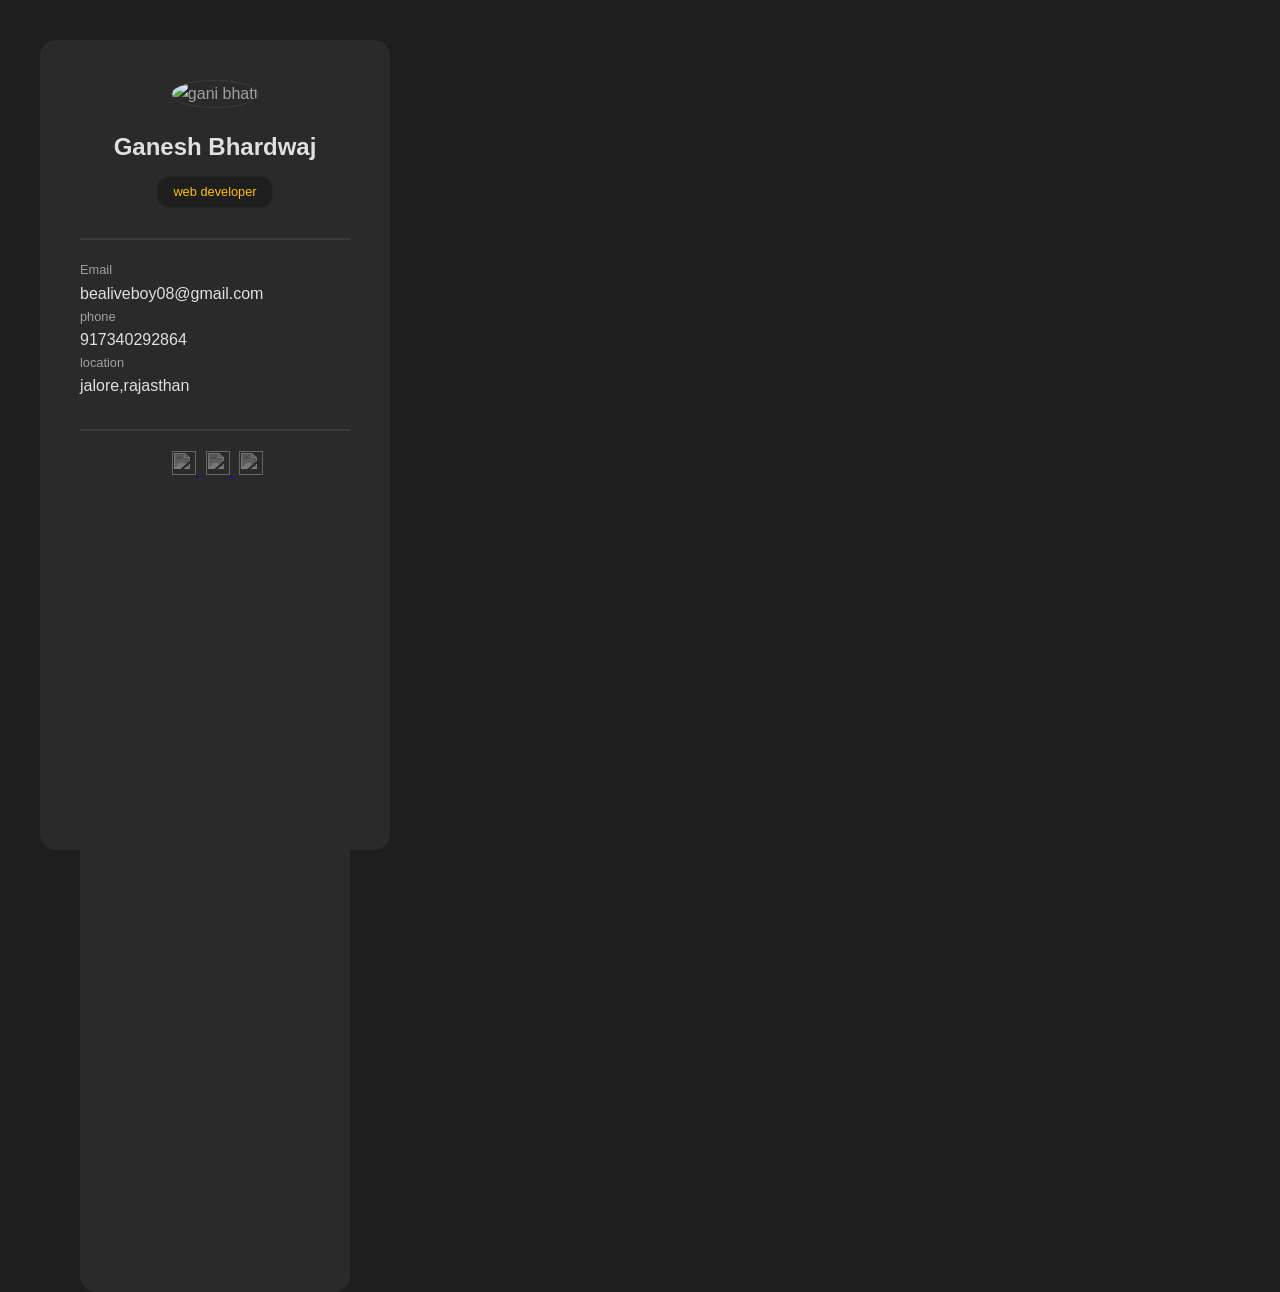
==== index.html @ 6aee0624 "Add files via upload" ====
<!DOCTYPE html>
<html lang="en">
<head>
  <meta charset="UTF-8">
  <meta name="viewport" content="width=device-width, initial-scale=1.0">
  <title>profile portfolio</title>

  <link rel="stylesheet" href="style.css">
</head>
<body>


  <div class="main-container">

    <div class="sidebar">


      <div class="profile">
        <img src="./Screenshot 2026-09-03 124118.png" alt="gani bhatt">
        <h2>Ganesh Bhardwaj</h2>
        <p>web developer</p>

      </div>



      

      <div class="Contact">
          <div class="email">
            <h3 class="label">Email</h3>
            <a href="mailto:bealiveboy08@gmail.com" class="value">bealiveboy08@gmail.com</a>
          </div>
          <div class="phone">
            <h3 class="label">phone</h3>
            <a href="tel:7340292864" class="value">917340292864</a>
          </div>
          <div class="location">
            <h3 class="label">location</h3>
            <a href="https://www.google.com/maps/place/Jalore,+Rajasthan/@25.3312968,72.5833931,13z/data=!3m1!4b1!4m6!3m5!1s0x394300b69ce99041:0x84350bcb66a1e861!8m2!3d25.3474783!4d72.6226296!16zL20vMDd3czE5?entry=ttu&g_ep=EgoyMDI2MDkwMi4wIKXMDSoASAFQAw%3D%3D" class="value">jalore,rajasthan</a>
          </div>
        

 

      </div>

      <div class="social">
        <a href="https://www.facebook.com/profile.php?id=100083729556363"><img src="https://simpleicons.org/icons/facebook.svg">
            <a href="https://github.com/bealiveboy08-afk"><img src="https://simpleicons.org/icons/github.svg">
               <a href="https://www.linkedin.com/in/ganesh-bhardwaj-1a9422370/"><img src="https://www.iconpacks.net/icons/1/free-linkedin-icon-112-thumb.png">




      </div>

      <div class="main-content">
        
      </div>

      



    </div>
   
    
  </div>

  
</body>
</html>
---- style.css ----
*{
    padding: 0;
    margin: 0;
    box-sizing: border-box;
}

body{
    background-color: #1e1e1e;
    font-family: sans-serif;
    color: #a0a0a0;
    line-height: 1.6;
}

.main-container{
    display: grid;
    max-width: 1200px;
    grid-template-columns: 350px 1fr;
    gap: 50px;
    padding-top: 40px;
    margin: auto; 
}

.sidebar{
    height: 90vh;
    background-color: #2a2a2a;
    border-radius: 16px;
    padding: 40px;
   
}

.main-content{
     height: 90vh;
    background-color: #2a2a2a;
    border-radius: 16px;
   
}

/* profile  */

.profile{
    text-align: center;

}






    .profile img{
        height: 120px;
        width: 120px;
        border-radius: 50%;
        border: 1px solid #3a3a3a;
    }

    .profile h2{
        font-size: 1.5rem;
        font-weight: 700;
        margin-top: 20px;
        color: #e0e0e0;
    }

    .profile p{
        background-color: #1e1e1e;
        padding: 5px 15px;
        color: #ffbf00;
        border: 1px solid #292323;
        font-size: 0.8rem;
        border-radius: 12px;
        display:inline-block;
        margin-top: 10px;

    }

    /*Contact information*/
.Contact{
    margin-top: 30px;
    border-top: 2px solid #3a3a3a;
    padding-top: 20px;
    
}

.label{
    font-weight: 500;
    font-size: 0.8rem;
    color: #a0a0a0;
}
.value{
    color: #e0e0e0;
    text-decoration: none;
    
}

/*social media*/

.social{
    margin-top: 30px;
    border-top: 2px solid #3a3a3a;
    padding-top: 20px;
    text-align: center;

}

.social img{
    height: 24px;
    width: 24px;
    margin-left: 5px;
    filter: grayscale(1)  invert(0.7);
    transition: filter 0.3s ease;
    text-decoration: none;
}

.social img:hover{
    filter: grayscale(0) invert(0);
   
}
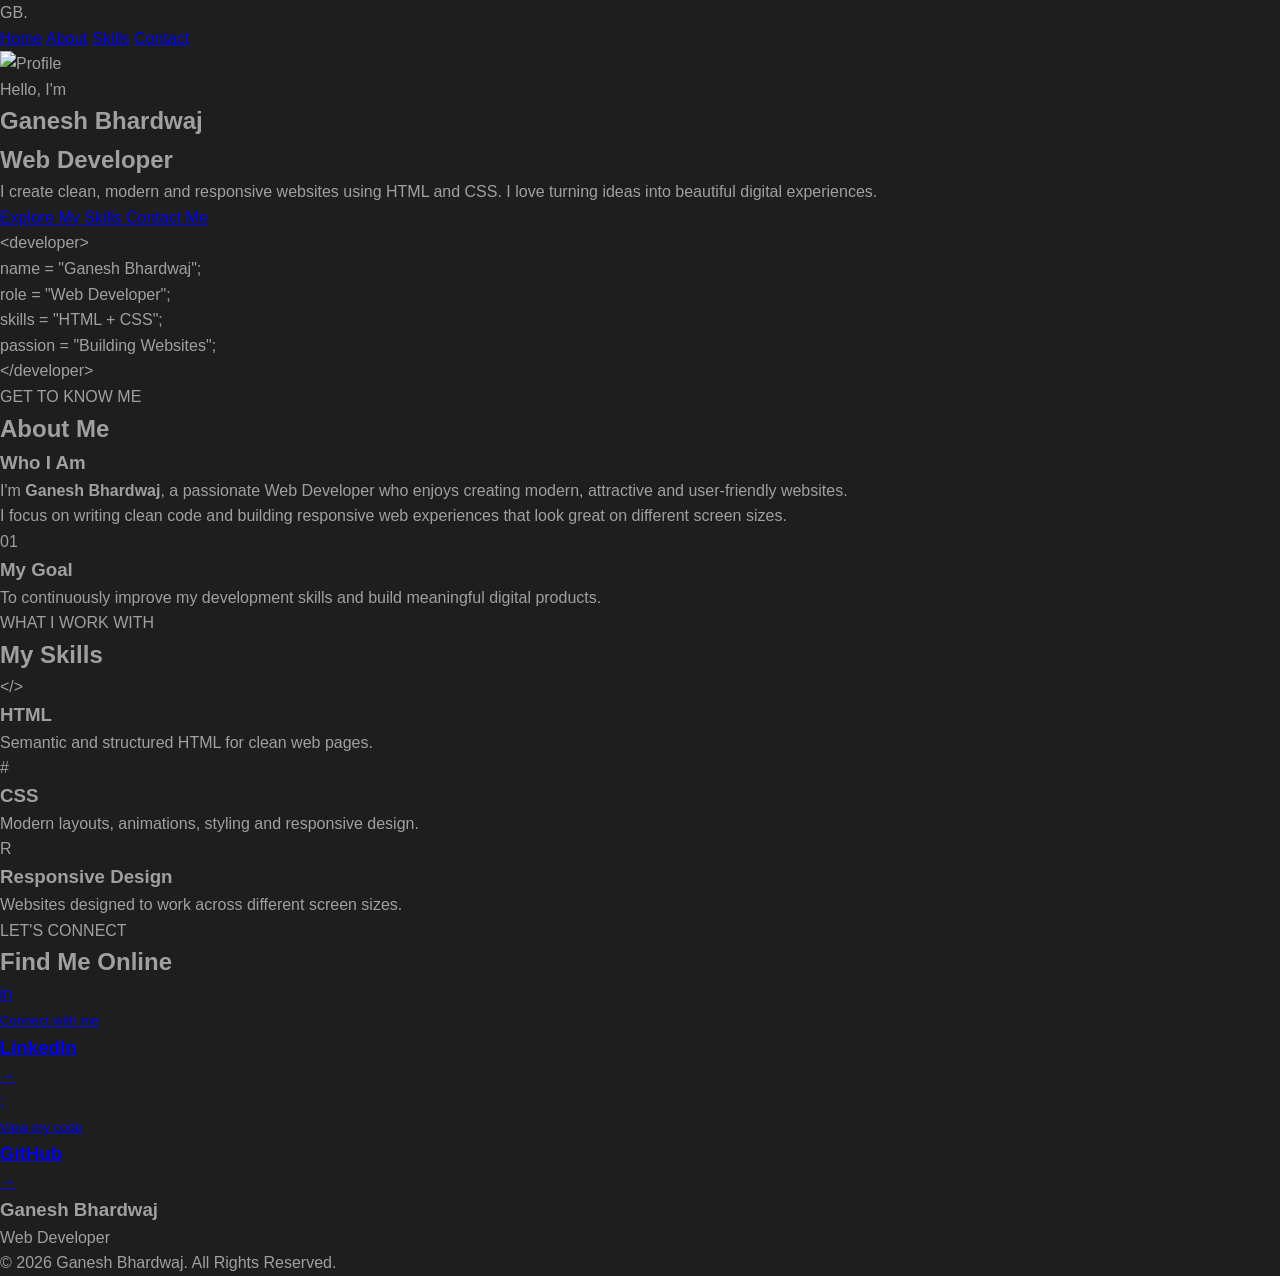
==== commit 5d15b58c: "Revamp index.html for personal portfolio Updated the HTML structure and content for the portfolio pa" ====
--- a/index.html
+++ b/index.html
@@ -1,73 +1,337 @@
 <!DOCTYPE html>
 <html lang="en">
 <head>
-  <meta charset="UTF-8">
-  <meta name="viewport" content="width=device-width, initial-scale=1.0">
-  <title>profile portfolio</title>
-
-  <link rel="stylesheet" href="style.css">
+    <meta charset="UTF-8">
+    <meta name="viewport" content="width=device-width, initial-scale=1.0">
+
+    <title>Ganesh Bhardwaj | Web Developer</title>
+
+   
+    <!-- CSS File -->
+    <link rel="stylesheet" href="style.css">
 </head>
+
+
+
+
 <body>
 
-
-  <div class="main-container">
-
-    <div class="sidebar">
-
-
-      <div class="profile">
-        <img src="./Screenshot 2026-09-03 124118.png" alt="gani bhatt">
-        <h2>Ganesh Bhardwaj</h2>
-        <p>web developer</p>
-
-      </div>
-
-
-
-      
-
-      <div class="Contact">
-          <div class="email">
-            <h3 class="label">Email</h3>
-            <a href="mailto:bealiveboy08@gmail.com" class="value">bealiveboy08@gmail.com</a>
-          </div>
-          <div class="phone">
-            <h3 class="label">phone</h3>
-            <a href="tel:7340292864" class="value">917340292864</a>
-          </div>
-          <div class="location">
-            <h3 class="label">location</h3>
-            <a href="https://www.google.com/maps/place/Jalore,+Rajasthan/@25.3312968,72.5833931,13z/data=!3m1!4b1!4m6!3m5!1s0x394300b69ce99041:0x84350bcb66a1e861!8m2!3d25.3474783!4d72.6226296!16zL20vMDd3czE5?entry=ttu&g_ep=EgoyMDI2MDkwMi4wIKXMDSoASAFQAw%3D%3D" class="value">jalore,rajasthan</a>
-          </div>
-        
-
- 
-
-      </div>
-
-      <div class="social">
-        <a href="https://www.facebook.com/profile.php?id=100083729556363"><img src="https://simpleicons.org/icons/facebook.svg">
-            <a href="https://github.com/bealiveboy08-afk"><img src="https://simpleicons.org/icons/github.svg">
-               <a href="https://www.linkedin.com/in/ganesh-bhardwaj-1a9422370/"><img src="https://www.iconpacks.net/icons/1/free-linkedin-icon-112-thumb.png">
-
-
-
-
-      </div>
-
-      <div class="main-content">
-        
-      </div>
-
-      
-
-
-
-    </div>
+    <!-- ================= HEADER ================= -->
+
+    <header class="header">
+
+        <div class="logo">
+            GB<span>.</span>
+        </div>
+
+        <nav class="navbar">
+            <a href="#home">Home</a>
+            <a href="#about">About</a>
+            <a href="#skills">Skills</a>
+            <a href="#contact">Contact</a>
+        </nav>
+
+    </header>
+
    
-    
-  </div>
-
-  
+
+
+    <!-- ================= HOME ================= -->
+
+    <section class="hero" id="home">
+
+     <div class="circle-container">
+  <img src="Screenshot 2026-09-03 124118.png" alt="Profile" class="circle-pop">
+</div>
+
+        <div class="hero-content">
+
+            <p class="small-text">
+                Hello, I'm
+            </p>
+
+            <h1>
+                Ganesh <span>Bhardwaj</span>
+            </h1>
+
+            <h2>
+                Web Developer
+            </h2>
+
+            <p class="description">
+                I create clean, modern and responsive websites
+                using HTML and CSS. I love turning ideas into
+                beautiful digital experiences.
+            </p>
+
+            <div class="hero-buttons">
+
+                <a href="#skills" class="btn primary-btn">
+                    Explore My Skills
+                </a>
+
+                <a href="#contact" class="btn secondary-btn">
+                    Contact Me
+                </a>
+
+            </div>
+
+        </div>
+
+
+        <!-- Developer Card -->
+
+        <div class="developer-card">
+
+            <div class="card-top">
+                <span class="dot red"></span>
+                <span class="dot yellow"></span>
+                <span class="dot green"></span>
+            </div>
+
+            <div class="code-area">
+
+                <p>
+                    <span class="purple">&lt;developer&gt;</span>
+                </p>
+
+                <p class="indent">
+                    <span class="blue">name</span> =
+                    <span class="green">"Ganesh Bhardwaj"</span>;
+                </p>
+
+                <p class="indent">
+                    <span class="blue">role</span> =
+                    <span class="green">"Web Developer"</span>;
+                </p>
+
+                <p class="indent">
+                    <span class="blue">skills</span> =
+                    <span class="green">"HTML + CSS"</span>;
+                </p>
+
+                <p class="indent">
+                    <span class="blue">passion</span> =
+                    <span class="green">"Building Websites"</span>;
+                </p>
+
+                <p>
+                    <span class="purple">&lt;/developer&gt;</span>
+                </p>
+
+            </div>
+
+        </div>
+
+    </section>
+
+
+    <!-- ================= ABOUT ================= -->
+
+    <section class="about section" id="about">
+
+        <div class="section-title">
+            <p>GET TO KNOW ME</p>
+            <h2>About <span>Me</span></h2>
+        </div>
+
+        <div class="about-content">
+
+            <div class="about-box">
+                <h3>Who I Am</h3>
+
+                <p>
+                    I'm <strong>Ganesh Bhardwaj</strong>, a passionate
+                    Web Developer who enjoys creating modern,
+                    attractive and user-friendly websites.
+                </p>
+
+                <p>
+                    I focus on writing clean code and building
+                    responsive web experiences that look great
+                    on different screen sizes.
+                </p>
+            </div>
+
+
+            <div class="about-box highlight">
+
+                <div class="number">
+                    01
+                </div>
+
+                <h3>My Goal</h3>
+
+                <p>
+                    To continuously improve my development skills
+                    and build meaningful digital products.
+                </p>
+
+            </div>
+
+        </div>
+
+    </section>
+
+
+    <!-- ================= SKILLS ================= -->
+
+    <section class="skills section" id="skills">
+
+        <div class="section-title">
+            <p>WHAT I WORK WITH</p>
+            <h2>My <span>Skills</span></h2>
+        </div>
+
+
+        <div class="skills-container">
+
+            <div class="skill-card">
+
+                <div class="skill-icon">
+                    &lt;/&gt;
+                </div>
+
+                <h3>HTML</h3>
+
+                <p>
+                    Semantic and structured HTML
+                    for clean web pages.
+                </p>
+
+                <div class="skill-line">
+                    <div class="html-progress"></div>
+                </div>
+
+            </div>
+
+
+            <div class="skill-card">
+
+                <div class="skill-icon">
+                    #
+                </div>
+
+                <h3>CSS</h3>
+
+                <p>
+                    Modern layouts, animations,
+                    styling and responsive design.
+                </p>
+
+                <div class="skill-line">
+                    <div class="css-progress"></div>
+                </div>
+
+            </div>
+
+
+            <div class="skill-card">
+
+                <div class="skill-icon">
+                    R
+                </div>
+
+                <h3>Responsive Design</h3>
+
+                <p>
+                    Websites designed to work
+                    across different screen sizes.
+                </p>
+
+                <div class="skill-line">
+                    <div class="responsive-progress"></div>
+                </div>
+
+            </div>
+
+        </div>
+
+    </section>
+
+
+    <!-- ================= CONTACT ================= -->
+
+    <section class="contact section" id="contact">
+
+        <div class="section-title">
+            <p>LET'S CONNECT</p>
+            <h2>Find Me <span>Online</span></h2>
+        </div>
+
+
+        <div class="social-container">
+
+
+            <!-- LINKEDIN -->
+
+            <a
+                href="https://www.linkedin.com/in/ganesh-bhardwaj-1a9422370/"
+                target="_blank"
+                class="social-card linkedin"
+            >
+
+                <div class="social-icon">
+                    in
+                </div>
+
+                <div class="social-text">
+                    <small>Connect with me</small>
+                    <h3>LinkedIn</h3>
+                </div>
+
+                <div class="arrow">
+                    →
+                </div>
+
+            </a>
+
+
+            <!-- GITHUB -->
+
+            <a
+                href="https://github.com/bealiveboy08-afk"
+                target="_blank"
+                class="social-card github"
+            >
+
+                <div class="social-icon github-icon">
+                    <img src="https://cdn.iconscout.com/icon/free/png-256/free-github-logo-icon-svg-download-png-8630395.png?f=webp" alt="">;
+                </div>
+
+                <div class="social-text">
+                    <small>View my code</small>
+                    <h3>GitHub</h3>
+                </div>
+
+                <div class="arrow">
+                    →
+                </div>
+
+            </a>
+
+        </div>
+
+    </section>
+
+
+    <!-- ================= FOOTER ================= -->
+
+    <footer>
+
+        <h3>Ganesh Bhardwaj</h3>
+
+        <p>
+            Web Developer
+        </p>
+
+        <div class="footer-line"></div>
+
+        <p class="copyright">
+            © 2026 Ganesh Bhardwaj. All Rights Reserved.
+        </p>
+
+    </footer>
+
 </body>
 </html>
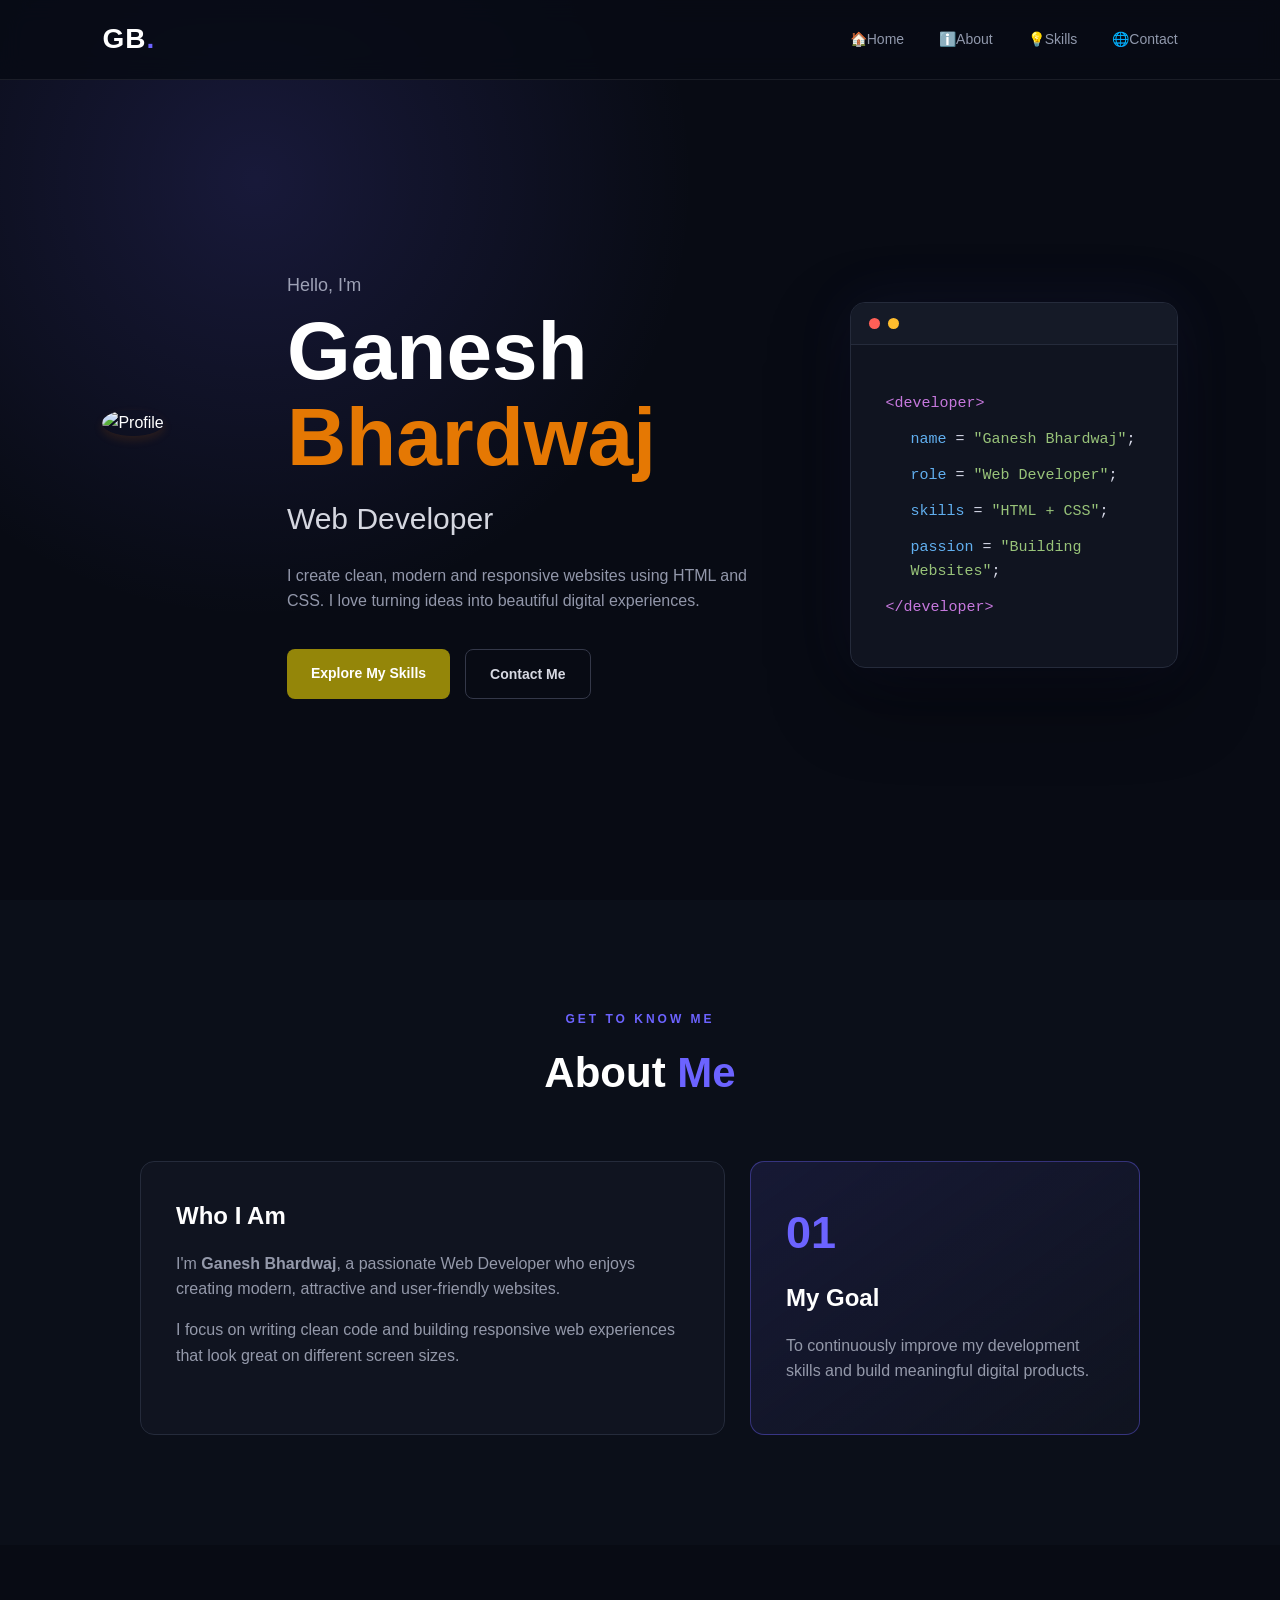
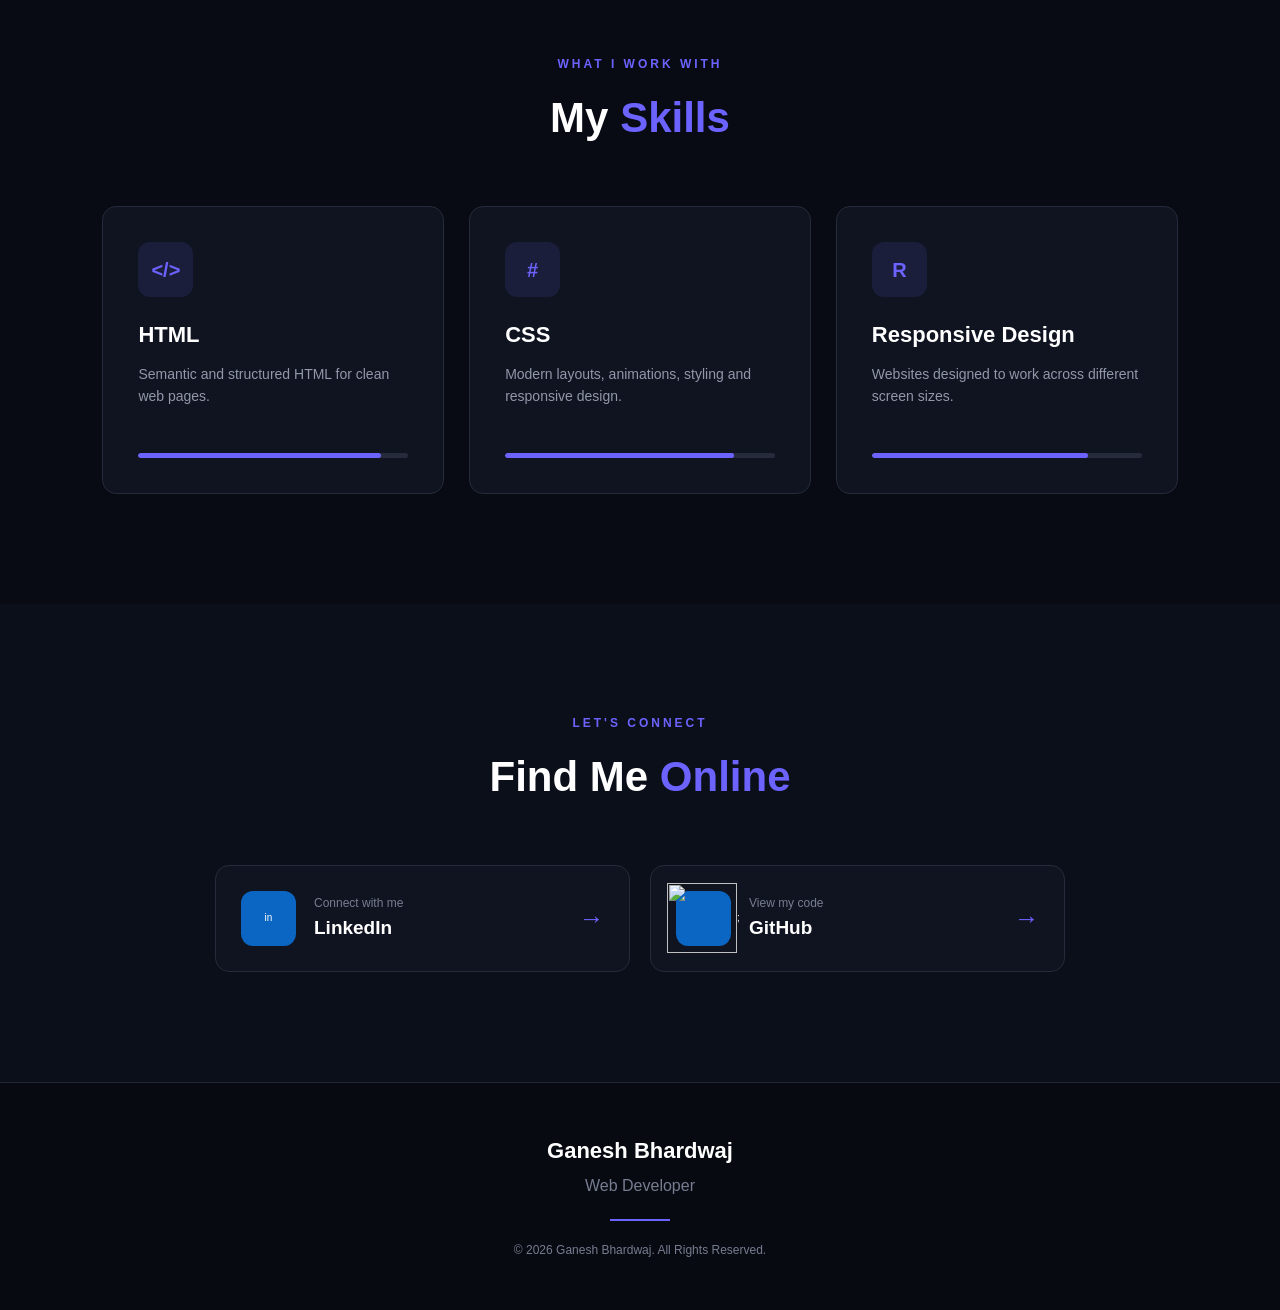
==== commit 5354f611: "Fix HTML encoding issues and update content" ====
--- a/index.html
+++ b/index.html
@@ -25,10 +25,10 @@
         </div>
 
         <nav class="navbar">
-            <a href="#home">Home</a>
-            <a href="#about">About</a>
-            <a href="#skills">Skills</a>
-            <a href="#contact">Contact</a>
+            <a href="#home">🏠Home</a>
+            <a href="#about">ℹ️About</a>
+            <a href="#skills">💡Skills</a>
+            <a href="#contact">🌐Contact</a>
         </nav>
 
     </header>
--- a/style.css
+++ b/style.css
@@ -1,118 +1,760 @@
-*{
+* {
+    margin: 0;
     padding: 0;
-    margin: 0;
     box-sizing: border-box;
 }
 
-body{
-    background-color: #1e1e1e;
-    font-family: sans-serif;
-    color: #a0a0a0;
+html {
+    scroll-behavior: smooth;
+}
+
+
+.circle-container {
+  width: 150px;
+  height: 150px;
+  perspective: 800px;   
+  overflow: visible;    
+  display: inline-block;
+}
+
+
+.circle-pop {
+  width: 150px;       
+  height: 150px;     
+  border-radius: 50%; 
+  object-fit: cover;
+  cursor: pointer;
+  
+  
+  transition: transform 0.4s cubic-bezier(0.175, 0.885, 0.32, 1.275), box-shadow 0.4s ease;
+  box-shadow: 0 4px 10px rgba(217, 108, 6, 0.15); 
+}
+
+
+.circle-pop:hover,
+.circle-pop:active {
+  
+  transform: scale(1.15) translateY(-12px) translateZ(30px);
+  
+  
+  box-shadow: 0 25px 40px rgba(0, 0, 0, 0.35);
+}
+
+
+
+body {
+    font-family: "Poppins", sans-serif;
+    background: #080b14;
+    color: #ffffff;
     line-height: 1.6;
 }
 
-.main-container{
+a {
+    text-decoration: none;
+    color: inherit;
+}
+
+span {
+    color: #759620;
+}
+
+
+/* =========================
+   HEADER
+========================= */
+
+.header {
+    width: 100%;
+    height: 80px;
+
+    display: flex;
+    align-items: center;
+    justify-content: space-between;
+
+    padding: 0 8%;
+
+    position: fixed;
+    top: 0;
+    left: 0;
+
+    background: rgba(8, 11, 20, 0.85);
+
+    backdrop-filter: blur(12px);
+
+    border-bottom: 1px solid rgba(255, 255, 255, 0.08);
+
+    z-index: 1000;
+}
+
+
+/* Logo */
+
+.logo {
+    font-size: 28px;
+    font-weight: 800;
+    letter-spacing: 1px;
+}
+
+.logo span {
+    color: #6c63ff;
+}
+
+
+/* Navbar */
+
+.navbar {
+    display: flex;
+    gap: 35px;
+}
+
+.navbar a {
+    font-size: 14px;
+    color: #9199ad;
+
+    transition: 0.3s;
+}
+
+.navbar a:hover {
+    color: #6363ff;
+}
+
+
+/* =========================
+   HERO
+========================= */
+
+.hero {
+    min-height: 100vh;
+
+    padding: 150px 8% 80px;
+
+    display: flex;
+    align-items: center;
+    justify-content: space-between;
+
+    gap: 80px;
+
+    background:
+        radial-gradient(
+            circle at 20% 20%,
+            rgba(108, 99, 255, 0.16),
+            transparent 35%
+        ),
+        #080b14;
+}
+
+
+/* Hero Content */
+
+.hero-content {
+    max-width: 650px;
+}
+
+.small-text {
+    color: #9da1b5;
+    font-size: 18px;
+    margin-bottom: 8px;
+}
+
+.hero h1 {
+    font-size: clamp(48px, 7vw, 82px);
+    line-height: 1.05;
+    font-weight: 800;
+}
+
+.hero h1 span {
+    color: #e57803;
+}
+
+.hero h2 {
+    margin-top: 15px;
+
+    font-size: 30px;
+    font-weight: 500;
+
+    color: #d5d7e0;
+}
+
+.description {
+    margin-top: 20px;
+
+    max-width: 580px;
+
+    color: #9297aa;
+
+    font-size: 16px;
+}
+
+
+/* Buttons */
+
+.hero-buttons {
+    display: flex;
+    gap: 15px;
+
+    margin-top: 35px;
+}
+
+.btn {
+    padding: 13px 24px;
+
+    border-radius: 8px;
+
+    font-size: 14px;
+    font-weight: 600;
+
+    transition: 0.3s;
+}
+
+.primary-btn {
+    background: #948609;
+}
+
+.primary-btn:hover {
+    background: #095e45;
+    transform: translateY(-3px);
+}
+
+.secondary-btn {
+    border: 1px solid #343849;
+    color: #d7d9e2;
+}
+
+.secondary-btn:hover {
+    border-color: #6c63ff;
+    color: #6c63ff;
+}
+
+
+/* =========================
+   CODE CARD
+========================= */
+
+.developer-card {
+    width: 470px;
+
+    background: #101420;
+
+    border: 1px solid #252b3b;
+
+    border-radius: 15px;
+
+    overflow: hidden;
+
+    box-shadow:
+        0 30px 80px rgba(0, 0, 0, 0.4),
+        0 0 60px rgba(108, 99, 255, 0.08);
+}
+
+
+/* Card Top */
+
+.card-top {
+    height: 42px;
+
+    display: flex;
+    align-items: center;
+
+    gap: 8px;
+
+    padding-left: 18px;
+
+    background: #151a27;
+
+    border-bottom: 1px solid #252b3b;
+}
+
+.dot {
+    width: 11px;
+    height: 11px;
+
+    border-radius: 50%;
+}
+
+.red {
+    background: #ff5f57;
+}
+
+.yellow {
+    background: #ffbd2e;
+}
+
+
+
+
+/* Code */
+
+.code-area {
+    padding: 35px;
+
+    font-family: "Courier New", monospace;
+
+    font-size: 15px;
+
+    color: #d9dbea;
+}
+
+.code-area p {
+    margin: 12px 0;
+}
+
+.indent {
+    padding-left: 25px;
+}
+
+.purple {
+    color: #c678dd;
+}
+
+.blue {
+    color: #61afef;
+}
+
+.green {
+    color: #98c379;
+}
+
+
+/* =========================
+   SECTIONS
+========================= */
+
+.section {
+    padding: 110px 8%;
+}
+
+.section-title {
+    text-align: center;
+
+    margin-bottom: 55px;
+}
+
+.section-title p {
+    color: #6c63ff;
+
+    font-size: 12px;
+
+    letter-spacing: 3px;
+
+    font-weight: 600;
+
+    margin-bottom: 10px;
+}
+
+.section-title h2 {
+    font-size: 42px;
+}
+
+.section-title h2 span {
+    color: #6c63ff;
+}
+
+
+/* =========================
+   ABOUT
+========================= */
+
+.about {
+    background: #0b0f19;
+}
+
+.about-content {
+    max-width: 1000px;
+
+    margin: auto;
+
     display: grid;
-    max-width: 1200px;
-    grid-template-columns: 350px 1fr;
-    gap: 50px;
-    padding-top: 40px;
-    margin: auto; 
-}
-
-.sidebar{
-    height: 90vh;
-    background-color: #2a2a2a;
-    border-radius: 16px;
-    padding: 40px;
-   
-}
-
-.main-content{
-     height: 90vh;
-    background-color: #2a2a2a;
-    border-radius: 16px;
-   
-}
-
-/* profile  */
-
-.profile{
+
+    grid-template-columns: 1.5fr 1fr;
+
+    gap: 25px;
+}
+
+.about-box {
+    padding: 35px;
+
+    border-radius: 14px;
+
+    background: #101420;
+
+    border: 1px solid #252b3b;
+}
+
+.about-box h3 {
+    font-size: 24px;
+
+    margin-bottom: 15px;
+}
+
+.about-box p {
+    color: #9499aa;
+
+    margin-bottom: 15px;
+}
+
+.highlight {
+    border-color: rgba(108, 99, 255, 0.4);
+
+    background:
+        linear-gradient(
+            145deg,
+            rgba(108, 99, 255, 0.12),
+            #101420
+        );
+}
+
+.number {
+    font-size: 45px;
+
+    font-weight: 800;
+
+    color: #6c63ff;
+
+    margin-bottom: 10px;
+}
+
+
+/* =========================
+   SKILLS
+========================= */
+
+.skills-container {
+    max-width: 1100px;
+
+    margin: auto;
+
+    display: grid;
+
+    grid-template-columns:
+        repeat(3, 1fr);
+
+    gap: 25px;
+}
+
+.skill-card {
+    padding: 35px;
+
+    background: #101420;
+
+    border: 1px solid #252b3b;
+
+    border-radius: 14px;
+
+    transition: 0.3s;
+}
+
+.skill-card:hover {
+    transform: translateY(-8px);
+
+    border-color: #6c63ff;
+
+    box-shadow:
+        0 15px 40px rgba(0, 0, 0, 0.25);
+}
+
+.skill-icon {
+    width: 55px;
+    height: 55px;
+
+    display: flex;
+    align-items: center;
+    justify-content: center;
+
+    border-radius: 12px;
+
+    background: rgba(108, 99, 255, 0.12);
+
+    color: #6c63ff;
+
+    font-size: 20px;
+    font-weight: 700;
+
+    margin-bottom: 20px;
+}
+
+.skill-card h3 {
+    font-size: 22px;
+
+    margin-bottom: 10px;
+}
+
+.skill-card p {
+    color: #9297aa;
+
+    font-size: 14px;
+
+    min-height: 70px;
+}
+
+
+/* Skill Bars */
+
+.skill-line {
+    width: 100%;
+    height: 5px;
+
+    margin-top: 20px;
+
+    border-radius: 10px;
+
+    background: #252b3b;
+
+    overflow: hidden;
+}
+
+.html-progress,
+.css-progress,
+.responsive-progress {
+    height: 100%;
+
+    border-radius: 10px;
+
+    background: #6c63ff;
+}
+
+.html-progress {
+    width: 90%;
+}
+
+.css-progress {
+    width: 85%;
+}
+
+.responsive-progress {
+    width: 80%;
+}
+
+
+/* =========================
+   CONTACT
+========================= */
+
+.contact {
+    background: #0b0f19;
+}
+
+.social-container {
+    max-width: 850px;
+
+    margin: auto;
+
+    display: grid;
+
+    grid-template-columns:
+        repeat(2, 1fr);
+
+    gap: 20px;
+}
+
+.social-card {
+    display:flex;
+
+    align-items: center;
+
+    gap: 18px;
+
+    padding: 25px;
+
+    border: 1px solid #252b3b;
+
+    border-radius: 14px;
+
+    background: #101420;
+
+    transition: 0.3s;
+}
+
+.social-card:hover {
+    transform: translateY(-5px);
+
+    border-color: #6c63ff;
+}
+
+.social-icon {
+    width: 55px;
+    height: 55px;
+
+    flex-shrink: 0;
+
+    display: flex;
+
+    align-items: center;
+    justify-content: center;
+
+    border-radius: 12px;
+
+    background: #0a66c2;
+
+    color: white;
+
+    font-size: 10px;
+
+    font-weight: 100;
+}
+
+
+
+.social-card img {
+    width: 70px;
+    height: 70px;
+    object-fit: contain;
+}
+
+.social-text {
+    flex: 1;
+}
+
+.social-text small {
+    display: block;
+
+    color: #777d91;
+
+    font-size: 12px;
+}
+
+.social-text h3 {
+    font-size: 19px;
+}
+
+.arrow {
+    font-size: 25px;
+
+    color: #6c63ff;
+}
+
+
+/* =========================
+   FOOTER
+========================= */
+
+footer {
     text-align: center;
 
-}
-
-
-
-
-
-
-    .profile img{
-        height: 120px;
-        width: 120px;
-        border-radius: 50%;
-        border: 1px solid #3a3a3a;
-    }
-
-    .profile h2{
-        font-size: 1.5rem;
-        font-weight: 700;
-        margin-top: 20px;
-        color: #e0e0e0;
-    }
-
-    .profile p{
-        background-color: #1e1e1e;
-        padding: 5px 15px;
-        color: #ffbf00;
-        border: 1px solid #292323;
-        font-size: 0.8rem;
-        border-radius: 12px;
-        display:inline-block;
-        margin-top: 10px;
-
-    }
-
-    /*Contact information*/
-.Contact{
-    margin-top: 30px;
-    border-top: 2px solid #3a3a3a;
-    padding-top: 20px;
-    
-}
-
-.label{
-    font-weight: 500;
-    font-size: 0.8rem;
-    color: #a0a0a0;
-}
-.value{
-    color: #e0e0e0;
-    text-decoration: none;
-    
-}
-
-/*social media*/
-
-.social{
-    margin-top: 30px;
-    border-top: 2px solid #3a3a3a;
-    padding-top: 20px;
-    text-align: center;
-
-}
-
-.social img{
-    height: 24px;
-    width: 24px;
-    margin-left: 5px;
-    filter: grayscale(1)  invert(0.7);
-    transition: filter 0.3s ease;
-    text-decoration: none;
-}
-
-.social img:hover{
-    filter: grayscale(0) invert(0);
-   
-}
-
+    padding: 50px 20px;
+
+    background: #070a11;
+
+    border-top: 1px solid #202533;
+}
+
+footer h3 {
+    font-size: 22px;
+}
+
+footer p {
+    color: #777d91;
+
+    margin-top: 5px;
+}
+
+.footer-line {
+    width: 60px;
+    height: 2px;
+
+    background: #6c63ff;
+
+    margin: 20px auto;
+}
+
+.copyright {
+    font-size: 12px;
+}
+
+
+/* =========================
+   RESPONSIVE
+========================= */
+
+@media (max-width: 950px) {
+
+    .hero {
+        flex-direction: column;
+
+        text-align: center;
+
+        padding-top: 130px;
+    }
+
+    .description {
+        margin-left: auto;
+        margin-right: auto;
+    }
+
+    .hero-buttons {
+        justify-content: center;
+    }
+
+    .developer-card {
+        width: 100%;
+        max-width: 600px;
+    }
+
+    .skills-container {
+        grid-template-columns: 1fr;
+        max-width: 600px;
+    }
+
+}
+
+
+@media (max-width: 700px) {
+
+    .header {
+        padding: 0 5%;
+    }
+
+    .navbar {
+        gap: 15px;
+    }
+
+    .navbar a {
+        font-size: 12px;
+    }
+
+    .hero h1 {
+        font-size: 48px;
+    }
+
+    .hero h2 {
+        font-size: 24px;
+    }
+
+    .section {
+        padding: 80px 5%;
+    }
+
+    .about-content {
+        grid-template-columns: 1fr;
+    }
+
+    .social-container {
+        grid-template-columns: 1fr;
+    }
+
+}
+
+
+@media (max-width: 480px) {
+
+    .navbar {
+        display: none;
+    }
+
+    .hero {
+        padding-left: 5%;
+        padding-right: 5%;
+    }
+
+    .hero h1 {
+        font-size: 40px;
+    }
+
+    .hero-buttons {
+        flex-direction: column;
+    }
+
+    .developer-card {
+        display: none;
+    }
+
+}
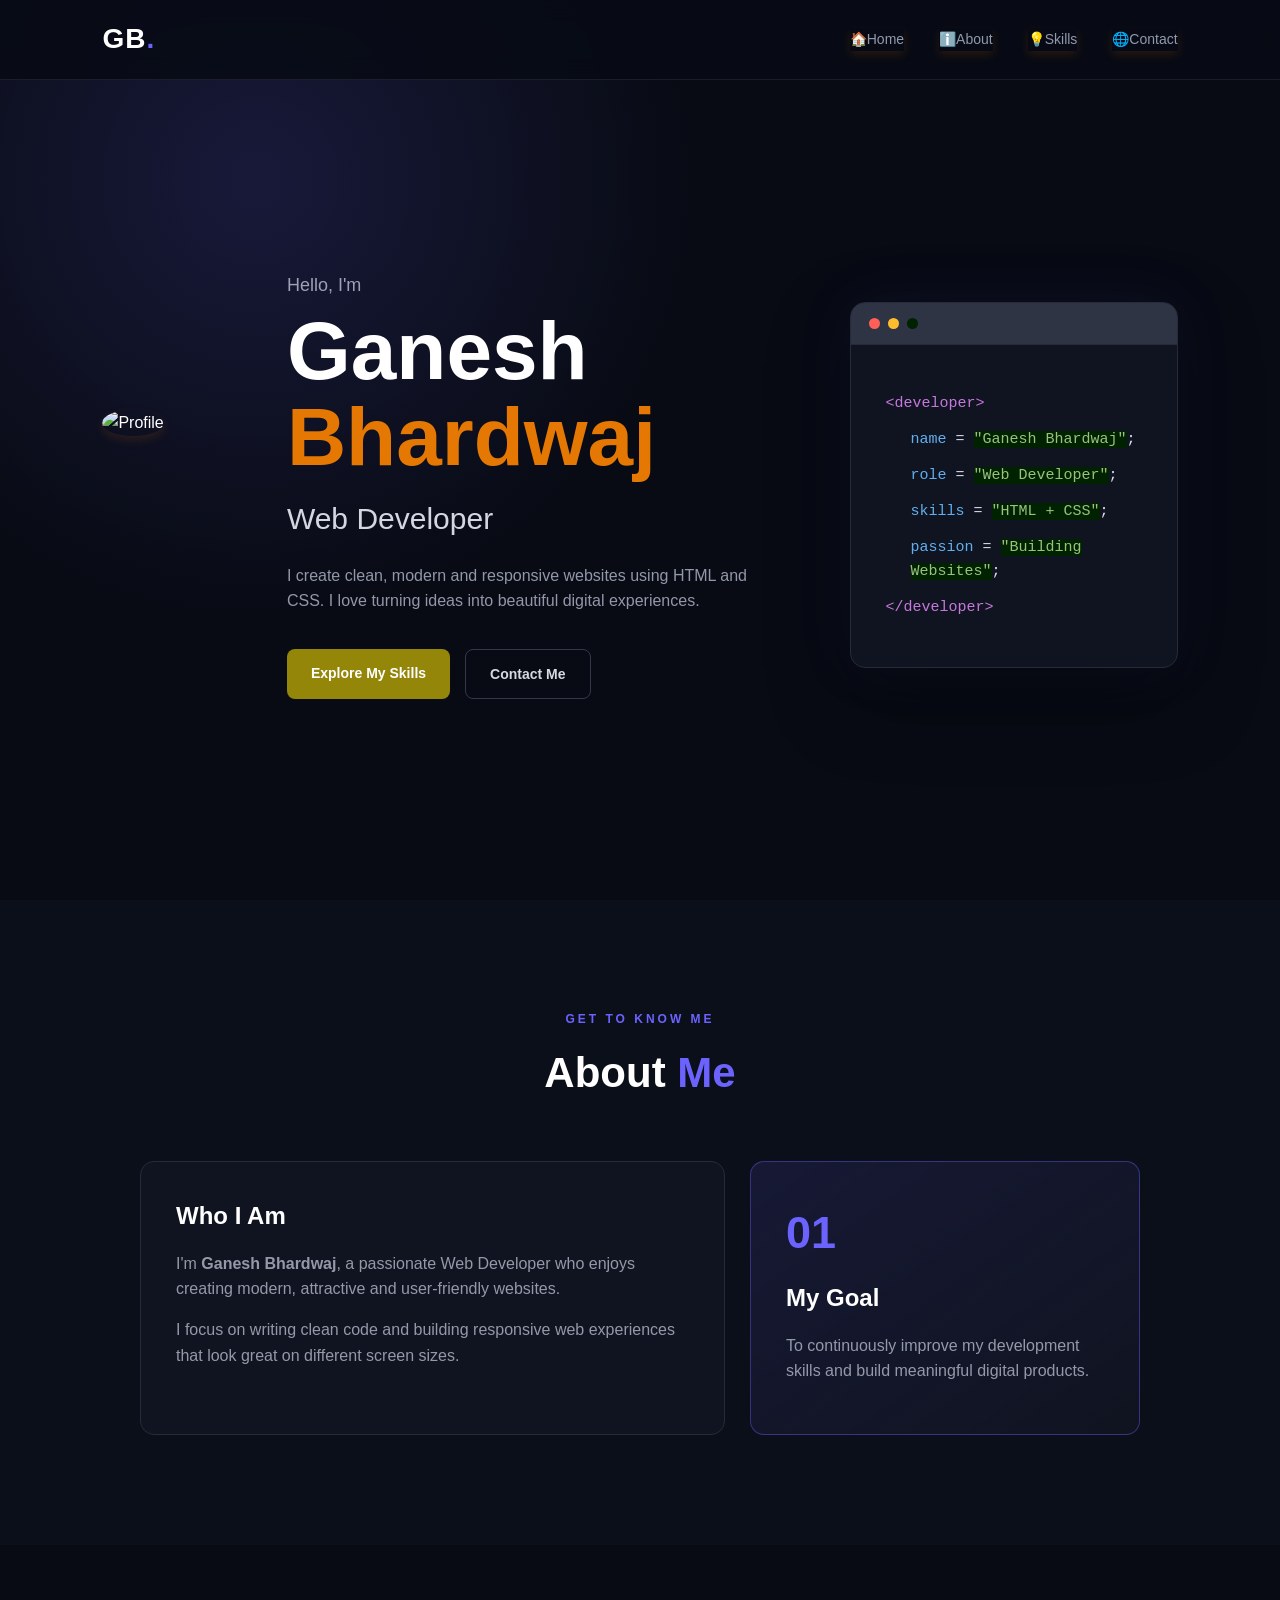
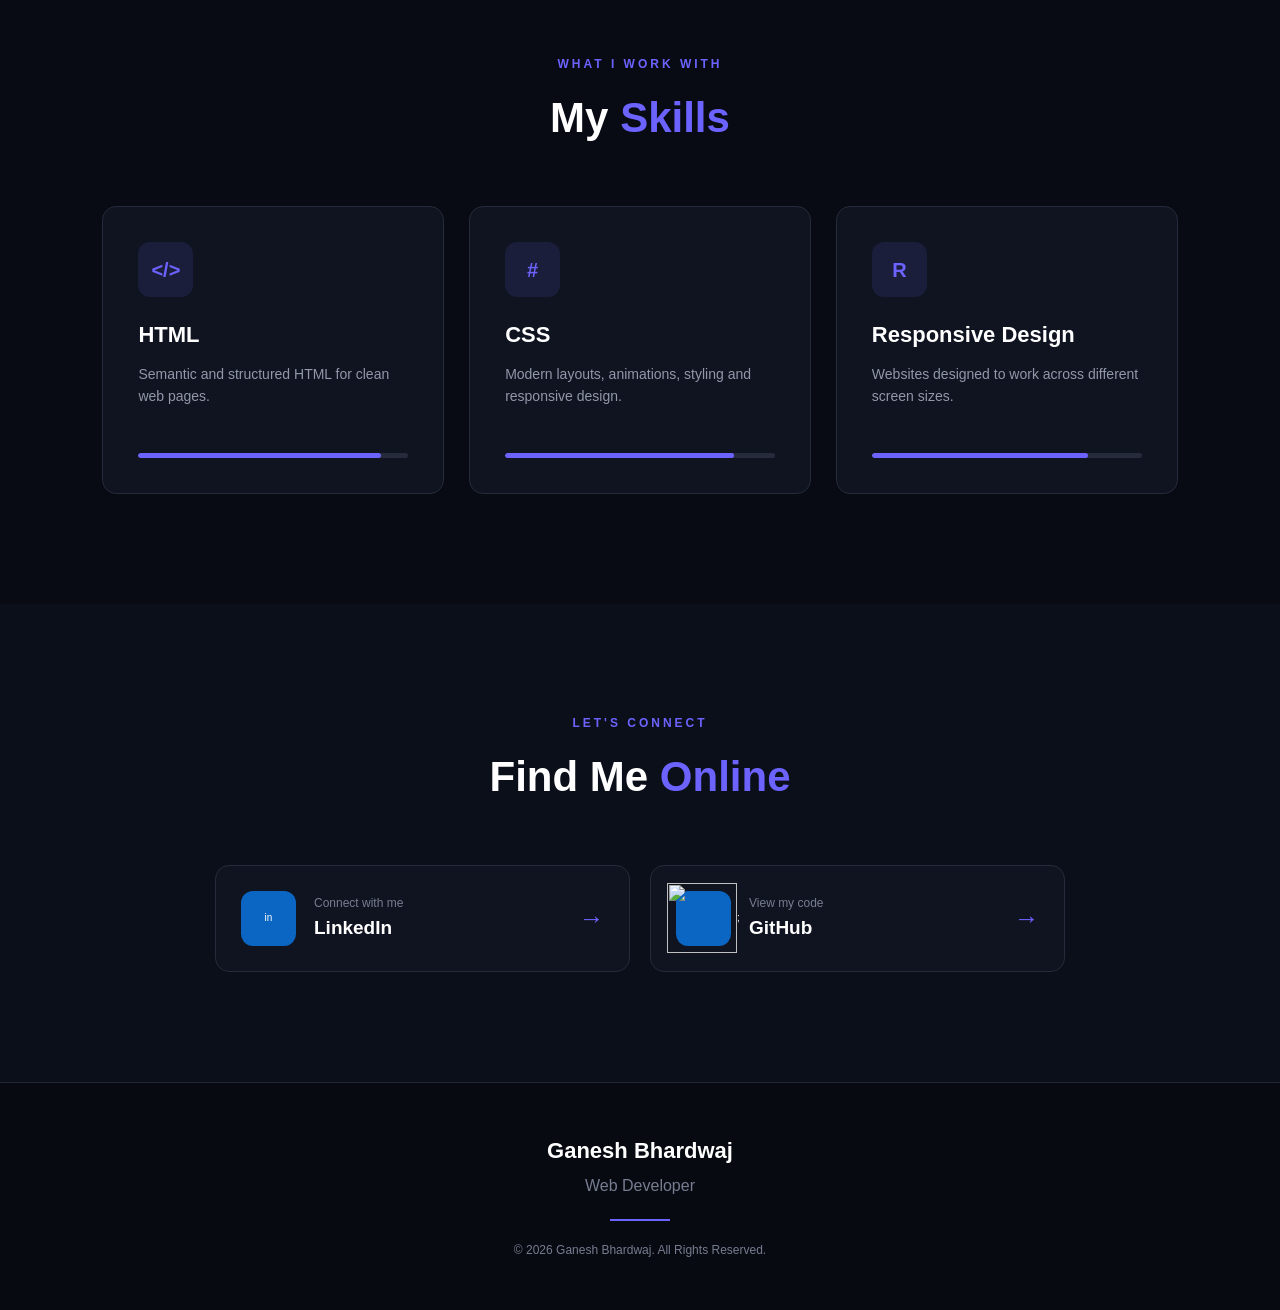
==== commit d21b6f05: "Fix HTML formatting and update image source" ====
--- a/index.html
+++ b/index.html
@@ -41,7 +41,7 @@
     <section class="hero" id="home">
 
      <div class="circle-container">
-  <img src="Screenshot 2026-09-03 124118.png" alt="Profile" class="circle-pop">
+  <img src="img.png" alt="Profile" class="circle-pop">
 </div>
 
         <div class="hero-content">
--- a/style.css
+++ b/style.css
@@ -112,10 +112,24 @@
     color: #9199ad;
 
     transition: 0.3s;
-}
+    cursor: pointer;
+  
+  
+  transition: transform 0.4s cubic-bezier(0.175, 0.885, 0.32, 1.275), box-shadow 0.4s ease;
+  box-shadow: 0 4px 10px rgba(217, 108, 6, 0.15); 
+}
+
 
 .navbar a:hover {
     color: #6363ff;
+
+  
+  transform: scale(1.15) translateY(-12px) translateZ(10px);
+  
+  
+  box-shadow: 0 25px 10px rgba(0, 0, 0, 0.35);
+
+
 }
 
 
@@ -259,7 +273,7 @@
 
     padding-left: 18px;
 
-    background: #151a27;
+    background: #2e3444;
 
     border-bottom: 1px solid #252b3b;
 }
@@ -278,6 +292,27 @@
 .yellow {
     background: #ffbd2e;
 }
+
+.green{
+    background-color: rgb(1, 34, 1) ;
+}
+
+.red-btn {
+    padding: 13px 24px;
+
+    border-radius: 8px;
+
+    font-size: 14px;
+    font-weight: 600;
+
+    transition: 0.3s;
+}
+
+.red-btn:hover {
+    background: #095e45;
+    transform: translateY(-3px);
+}
+
 
 
 
